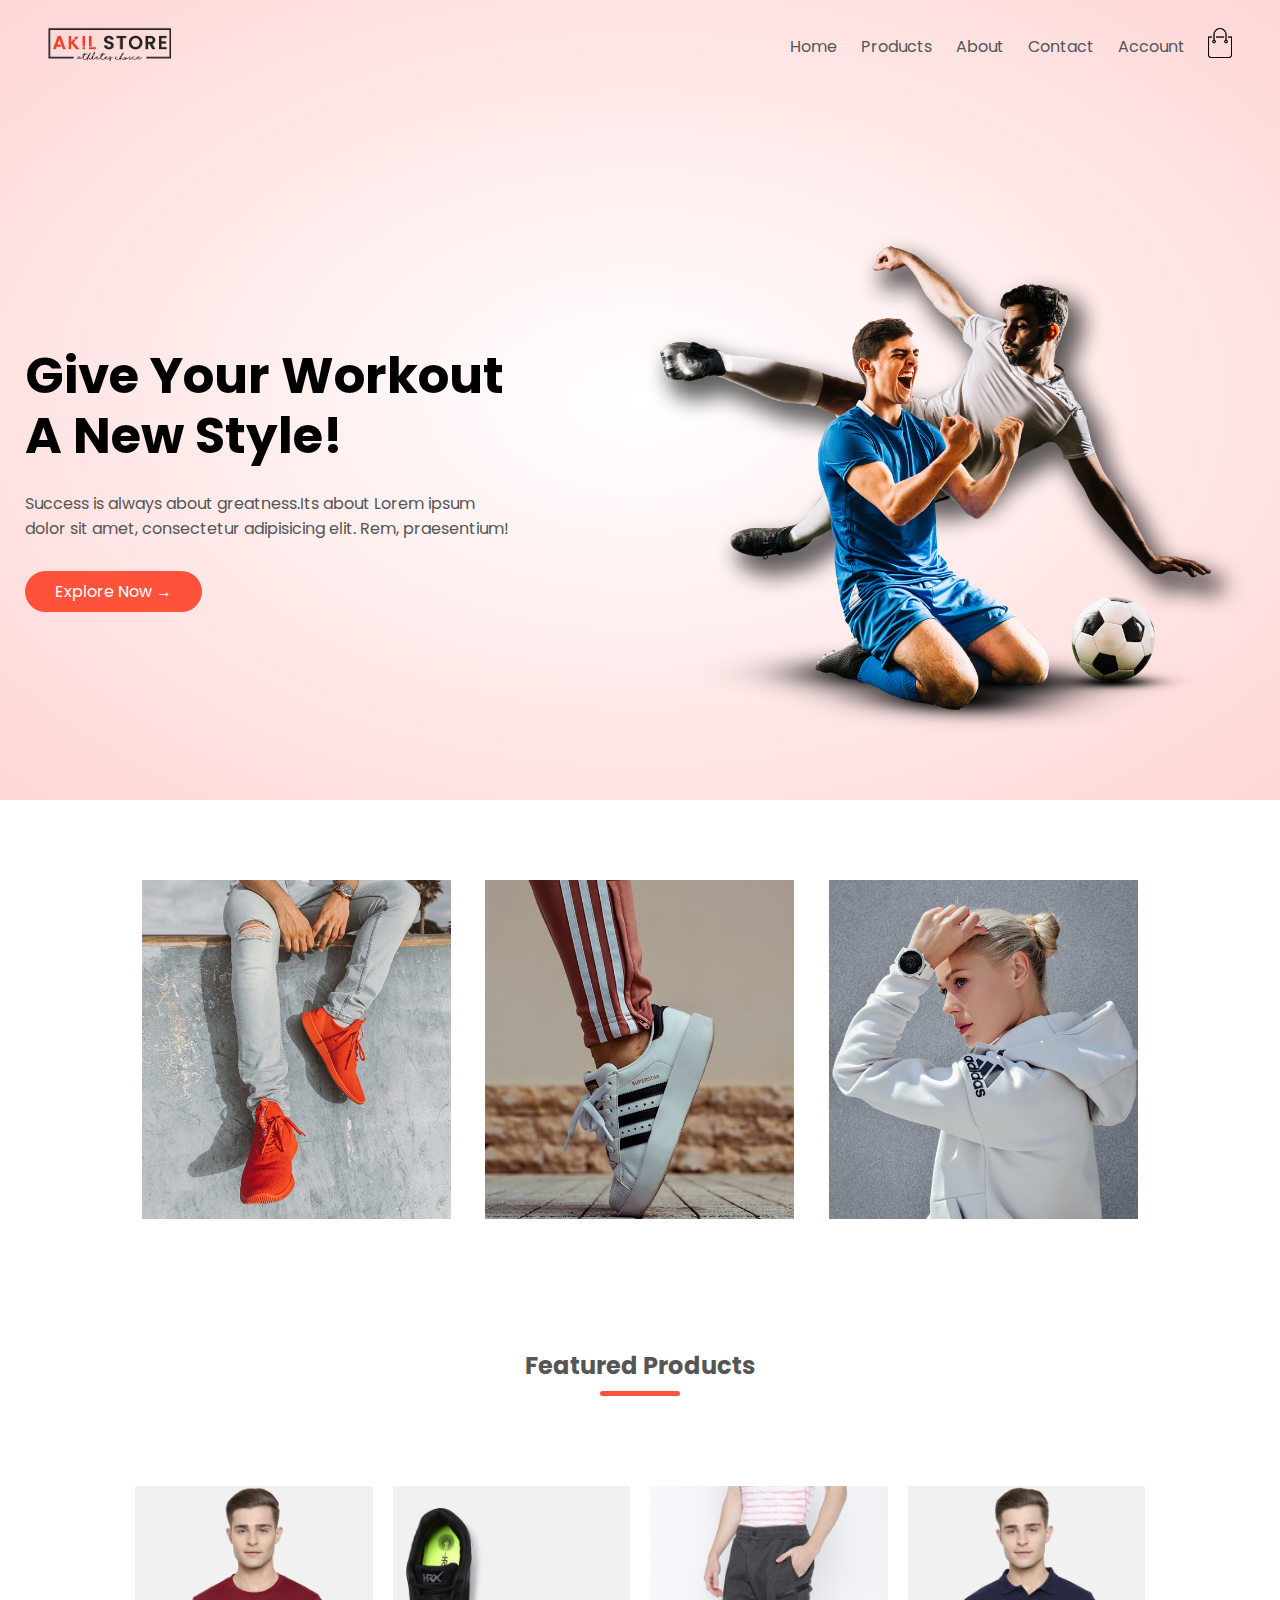
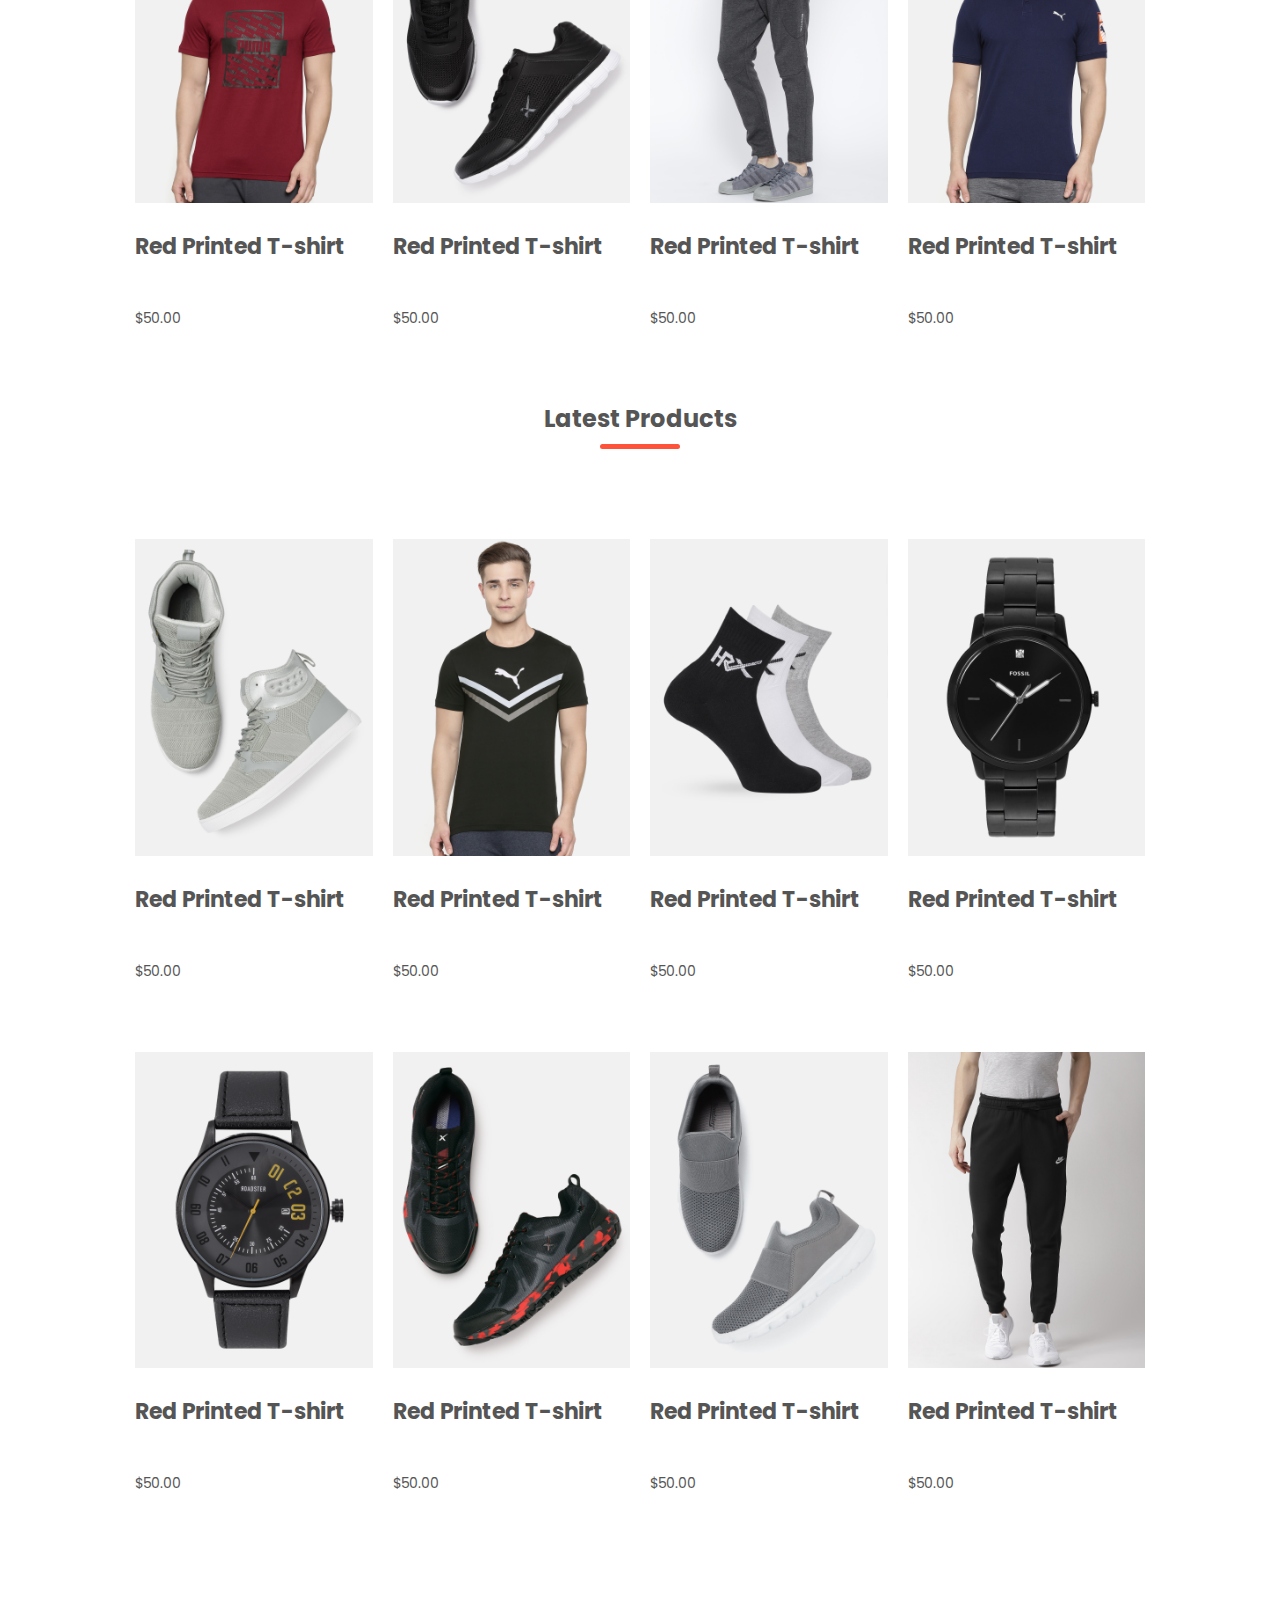
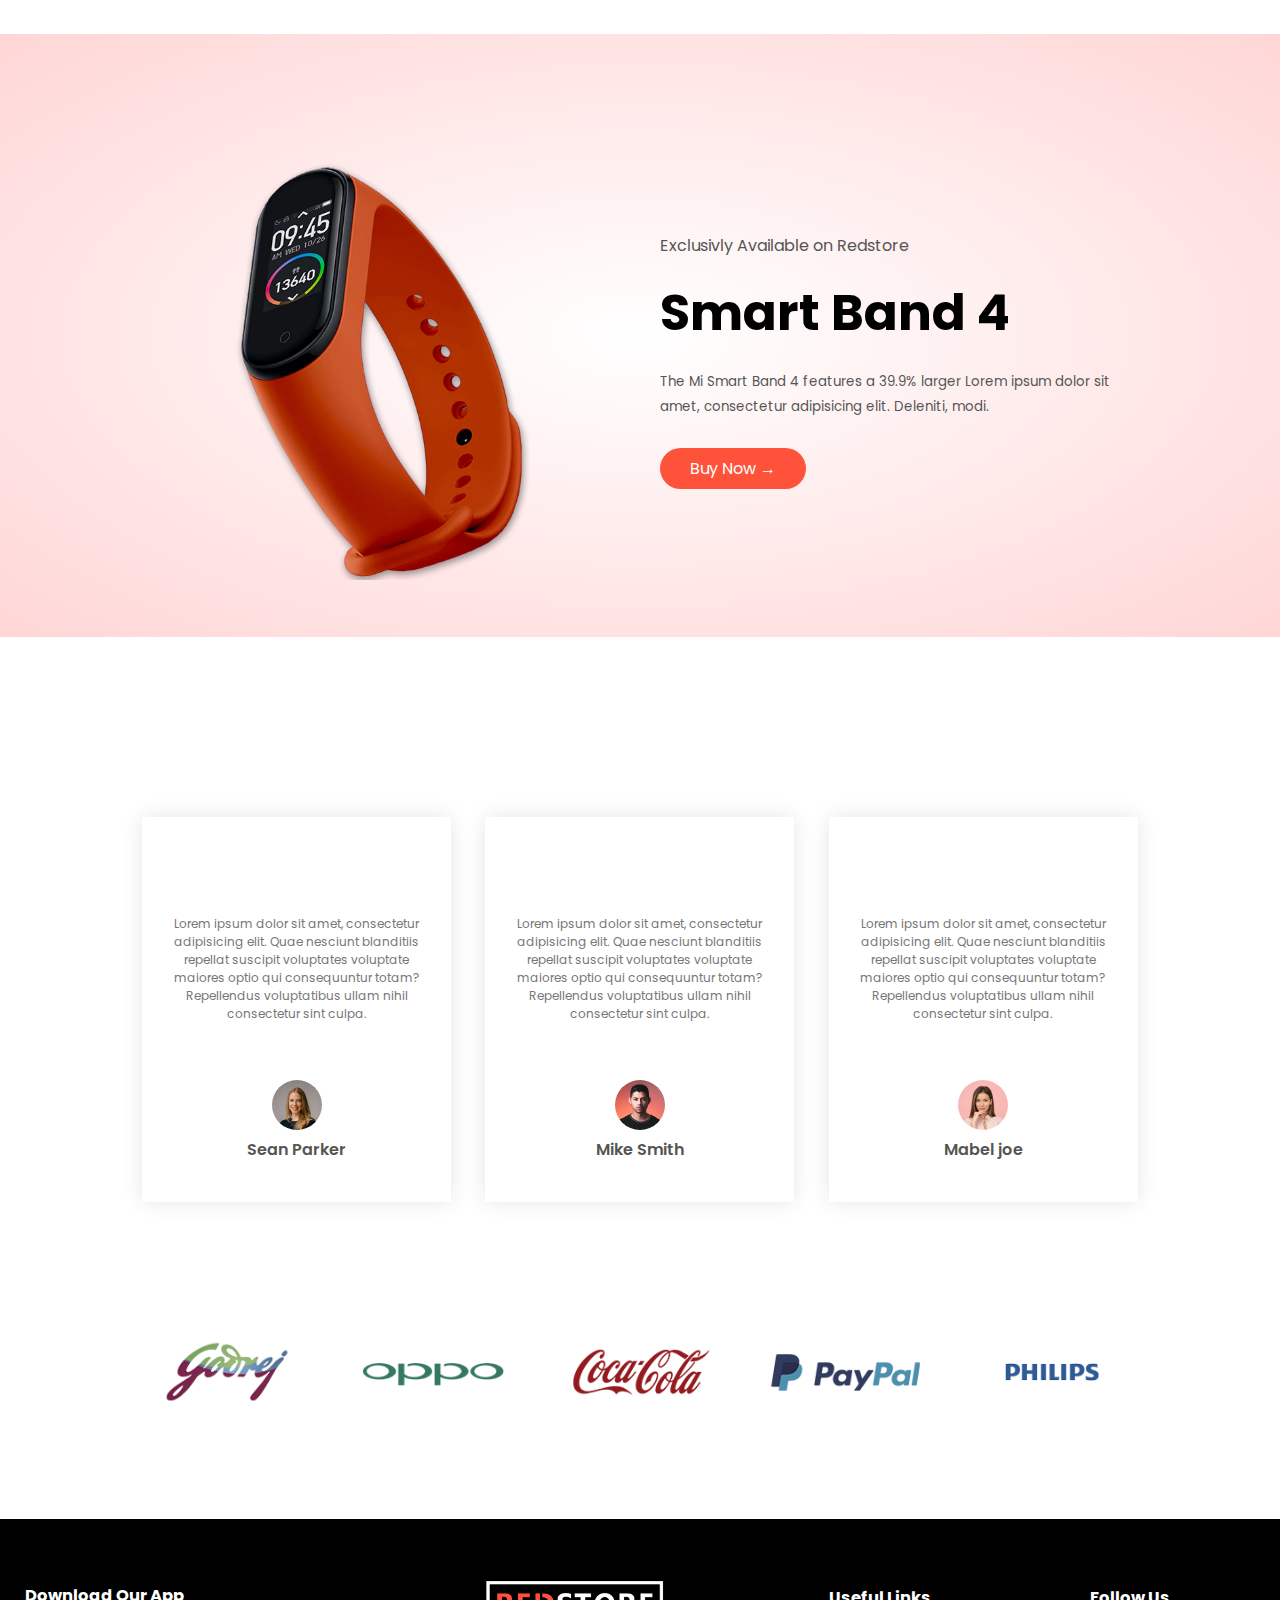
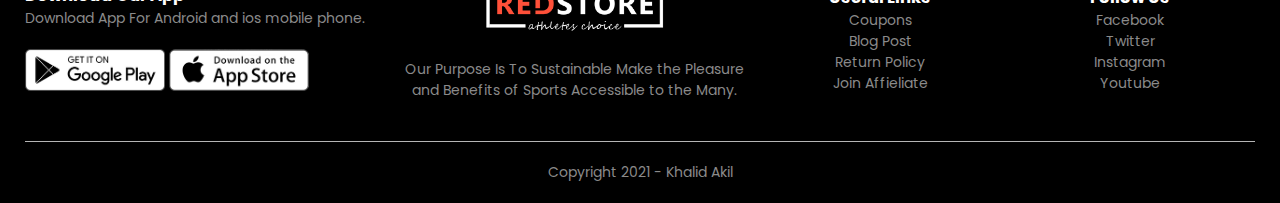
==== index.html @ bd8796bd "added" ====
<!DOCTYPE html>
<html lang="en">
<head>
  <meta charset="UTF-8">
  <meta name="viewport" content="width=device-width, initial-scale=1.0">
  <meta http-equiv="X-UA-Compatible" content="ie=edge">
  <title>E-commerce</title>
  <link rel="stylesheet" href="https://use.fontawesome.com/releases/v5.15.3/css/all.css" integrity="sha384-SZXxX4whJ79/gErwcOYf+zWLeJdY/qpuqC4cAa9rOGUstPomtqpuNWT9wdPEn2fk" crossorigin="anonymous">
  <link rel="stylesheet" href="style.css">
</head>
<body>
  <div class="header">
  <div class="container">
    <div class="navbar">
      <div class="logo">
        <a href="index.html"><img src="image/logo.png" width="130px"></a>
      </div>
      <nav>
        <ul id="menuItems">
          <li><a href="index.html">Home</a></li>
          <li><a href="products.html">Products</a></li>
          <li><a href="">About</a></li>
          <li><a href="">Contact</a></li>
          <li><a href="account.html">Account</a></li>
        </ul>
      </nav>
      <a href="card.html"><img src="image/cart.png" width="30px" height="30px"></a>
      <img src="image/menu.png" class="menu-icon" onclick="menutoggle()">
    </div>
    <div class="row">
      <div class="col-2">
        <h1>Give Your Workout<br> A New Style!</h1>
        <p>Success is always about greatness.Its about Lorem ipsum<br> dolor sit amet, consectetur adipisicing elit. Rem, praesentium!</p>
        <a href="#" class="btn">Explore Now &#8594;</a>
      </div>
      <div class="col-2">
        <img src="image/image1.png" alt="">
      </div>
    </div>
  </div>
</div>
<!-- featured catagories -->
  <div class="categories">
    <div class="small-container">
      <div class="row">
        <div class="col-3">
          <img src="image/category-1.jpg">
        </div>
        <div class="col-3">
          <img src="image/category-2.jpg" alt="">
        </div>
        <div class="col-3">
          <img src="image/category-3.jpg" alt="">
        </div>
      </div>
    </div>
  </div>
  <!-- featured products -->
  <div class="small-container">
    <h2 class="title">Featured Products</h2>
    <div class="row">
      <div class="col-4">
        <a href="products-details.html"><img src="image/product-1.jpg" alt=""></a>
        <h4>Red Printed T-shirt</h4>
        <div class="rating">
          <i class="fa fa-star"></i>
          <i class="fa fa-star"></i>
          <i class="fa fa-star"></i>
          <i class="fa fa-star"></i>
          <i class="far fa-star"></i>
        </div>
        <p>$50.00</p>
      </div>
        <div class="col-4">
          <a href="products-details.html"><img src="image/product-2.jpg" alt=""></a>
          <h4>Red Printed T-shirt</h4>
          <div class="rating">
            <i class="fa fa-star"></i>
            <i class="fa fa-star"></i>
            <i class="fa fa-star"></i>
            <i class="fas fa-star-half-alt"></i>
            <i class="far fa-star"></i>
          </div>
          <p>$50.00</p>
        </div>
          <div class="col-4">
            <a href="products-details.html"><img src="image/product-3.jpg" alt=""></a>
            <h4>Red Printed T-shirt</h4>
            <div class="rating">
              <i class="fa fa-star"></i>
              <i class="fa fa-star"></i>
              <i class="fa fa-star"></i>
              <i class="fa fa-star"></i>
              <i class="far fa-star"></i>
            </div>
            <p>$50.00</p>
          </div>
            <div class="col-4">
              <a href="products-details.html"><img src="image/product-4.jpg" alt=""></a>
              <h4>Red Printed T-shirt</h4>
              <div class="rating">
                <i class="fa fa-star"></i>
                <i class="fa fa-star"></i>
                <i class="fa fa-star"></i>
                <i class="fas fa-star-half-alt"></i>
                <i class="far fa-star"></i>
              </div>
              <p>$50.00</p>
            </div>
    </div>
    <h2 class="title">Latest Products</h2>
    <div class="row">
      <div class="col-4">
        <a href="products-details.html"><img src="image/product-5.jpg" alt=""></a>
        <h4>Red Printed T-shirt</h4>
        <div class="rating">
          <i class="fa fa-star"></i>
          <i class="fa fa-star"></i>
          <i class="fa fa-star"></i>
          <i class="fa fa-star"></i>
          <i class="far fa-star"></i>
        </div>
        <p>$50.00</p>
      </div>
        <div class="col-4">
          <a href="products-details.html"><img src="image/product-6.jpg" alt=""></a>
          <h4>Red Printed T-shirt</h4>
          <div class="rating">
            <i class="fa fa-star"></i>
            <i class="fa fa-star"></i>
            <i class="fa fa-star"></i>
            <i class="fas fa-star-half-alt"></i>
            <i class="far fa-star"></i>
          </div>
          <p>$50.00</p>
        </div>
          <div class="col-4">
            <a href="products-details.html"><img src="image/product-7.jpg" alt=""></a>
            <h4>Red Printed T-shirt</h4>
            <div class="rating">
              <i class="fa fa-star"></i>
              <i class="fa fa-star"></i>
              <i class="fa fa-star"></i>
              <i class="fa fa-star"></i>
              <i class="far fa-star"></i>
            </div>
            <p>$50.00</p>
          </div>
            <div class="col-4">
              <a href="products-details.html"><img src="image/product-8.jpg" alt=""></a>
              <h4>Red Printed T-shirt</h4>
              <div class="rating">
                <i class="fa fa-star"></i>
                <i class="fa fa-star"></i>
                <i class="fa fa-star"></i>
                <i class="fas fa-star-half-alt"></i>
                <i class="far fa-star"></i>
              </div>
              <p>$50.00</p>
            </div>
    </div>
    <div class="row">
      <div class="col-4">
        <a href="products-details.html"><img src="image/product-9.jpg" alt=""></a>
        <h4>Red Printed T-shirt</h4>
        <div class="rating">
          <i class="fa fa-star"></i>
          <i class="fa fa-star"></i>
          <i class="fa fa-star"></i>
          <i class="fa fa-star"></i>
          <i class="far fa-star"></i>
        </div>
        <p>$50.00</p>
      </div>
        <div class="col-4">
          <a href="products-details.html"><img src="image/product-10.jpg" alt=""></a>
          <h4>Red Printed T-shirt</h4>
          <div class="rating">
            <i class="fa fa-star"></i>
            <i class="fa fa-star"></i>
            <i class="fa fa-star"></i>
            <i class="fas fa-star-half-alt"></i>
            <i class="far fa-star"></i>
          </div>
          <p>$50.00</p>
        </div>
          <div class="col-4">
            <a href="products-details.html"><img src="image/product-11.jpg" alt=""></a>
            <h4>Red Printed T-shirt</h4>
            <div class="rating">
              <i class="fa fa-star"></i>
              <i class="fa fa-star"></i>
              <i class="fa fa-star"></i>
              <i class="fa fa-star"></i>
              <i class="far fa-star"></i>
            </div>
            <p>$50.00</p>
          </div>
            <div class="col-4">
              <a href="products-details.html"><img src="image/product-12.jpg" alt=""></a>
              <h4>Red Printed T-shirt</h4>
              <div class="rating">
                <i class="fa fa-star"></i>
                <i class="fa fa-star"></i>
                <i class="fa fa-star"></i>
                <i class="fas fa-star-half-alt"></i>
                <i class="far fa-star"></i>
              </div>
              <p>$50.00</p>
            </div>
    </div>
  </div>
  <!-- offer -->
  <div class="offer">
    <div class="small-container">
      <div class="row">
        <div class="col-2">
          <img src="image/exclusive.png" class="offer-img">
        </div>
        <div class="col-2">
          <p>Exclusivly Available on Redstore</p>
          <h1>Smart Band 4</h1>
          <small>The Mi Smart Band 4 features a 39.9% larger
            Lorem ipsum dolor sit amet, consectetur
            adipisicing elit. Deleniti, modi.</small>
            <a href="" class="btn">Buy Now &#8594;</a>
        </div>
      </div>
    </div>
  </div>

<!---  testimnonial -------->
  <div class="testimonial">
    <div class="small-container">
      <div class="row">
        <div class="col-3">
          <i class="fa fa-quote-left"></i>
          <p>Lorem ipsum dolor sit amet, consectetur
             adipisicing elit. Quae nesciunt blanditiis
              repellat suscipit voluptates voluptate maiores
              optio qui consequuntur totam? Repellendus
              voluptatibus ullam nihil consectetur sint culpa.
          </p>
          <div class="rating">
            <i class="fa fa-star"></i>
            <i class="fa fa-star"></i>
            <i class="fa fa-star"></i>
            <i class="fa fa-star"></i>
            <i class="far fa-star"></i>
          </div>
          <img src="image/user-1.png">
          <h3>Sean Parker</h3>
        </div>
        <div class="col-3">
          <i class="fa fa-quote-left"></i>
          <p>Lorem ipsum dolor sit amet, consectetur
             adipisicing elit. Quae nesciunt blanditiis
              repellat suscipit voluptates voluptate maiores
              optio qui consequuntur totam? Repellendus
              voluptatibus ullam nihil consectetur sint culpa.
          </p>
          <div class="rating">
            <i class="fa fa-star"></i>
            <i class="fa fa-star"></i>
            <i class="fa fa-star"></i>
            <i class="fa fa-star"></i>
            <i class="far fa-star"></i>
          </div>
          <img src="image/user-2.png">
          <h3>Mike Smith</h3>
        </div>
        <div class="col-3">
          <i class="fa fa-quote-left"></i>
          <p>Lorem ipsum dolor sit amet, consectetur
             adipisicing elit. Quae nesciunt blanditiis
              repellat suscipit voluptates voluptate maiores
              optio qui consequuntur totam? Repellendus
              voluptatibus ullam nihil consectetur sint culpa.
          </p>
          <div class="rating">
            <i class="fa fa-star"></i>
            <i class="fa fa-star"></i>
            <i class="fa fa-star"></i>
            <i class="fa fa-star"></i>
            <i class="far fa-star"></i>
          </div>
          <img src="image/user-3.png">
          <h3>Mabel joe</h3>
        </div>
      </div>
    </div>
  </div>
<!-- brands -->
<div class="brands">
  <div class="small-container">
    <div class="row">
      <div class="col-5">
        <img src="image/logo-godrej.png" alt="">
      </div>
      <div class="col-5">
        <img src="image/logo-oppo.png" alt="">
      </div>
      <div class="col-5">
        <img src="image/logo-coca-cola.png" alt="">
      </div>
      <div class="col-5">
        <img src="image/logo-paypal.png" alt="">
      </div>
      <div class="col-5">
        <img src="image/logo-philips.png" alt="">
      </div>
    </div>
  </div>
</div>
<!---footer -->
  <div class="footer">
    <div class="container">
      <div class="row">
        <div class="footer-col-1">
          <h3>Download Our App</h3>
          <p>Download App For Android and ios mobile phone.</p>
          <div class="app-logo">
            <img src="image/play-store.png" alt="">
            <img src="image/app-store.png" alt="">
          </div>
        </div>
        <div class="footer-col-2">
          <img src="image/logo-white.png" alt="">
          <p>Our Purpose Is To Sustainable Make the Pleasure and Benefits of Sports Accessible to the Many.</p>
        </div>
        <div class="footer-col-3">
          <h3>Useful Links</h3>
          <ul>
            <li>Coupons</li>
            <li>Blog Post</li>
            <li>Return Policy</li>
            <li>Join Affieliate</li>
          </ul>
        </div>
        <div class="footer-col-4">
          <h3>Follow Us</h3>
          <ul>
            <li>Facebook</li>
            <li>Twitter</li>
            <li>Instagram</li>
            <li>Youtube</li>
          </ul>
        </div>
      </div>
      <hr>
      <p class="copyright">Copyright 2021 - Khalid Akil</p>
    </div>
  </div>

  <!-- js for toggle menu -->
    <script>
      var MenuItems = document.getElementById("menuItems");
      MenuItems.style.maxHeight = "0px";

      function menutoggle(){
        if(MenuItems.style.maxHeight == "0px"){
          MenuItems.style.maxHeight = "200px";
        }
        else{
          MenuItems.style.maxHeight = "0px";
        }
      }

    </script>
</body>
</html>
---- style.css ----
@import url('https://fonts.googleapis.com/css2?family=Poppins:wght@100;200;300;400;500;600;700;800&display=swap');
*{
  margin: 0;
  padding: 0;
  box-sizing: border-box;
  text-decoration: none;
  list-style: none;
  font-family: 'Poppins', sans-serif;
}
.navbar{
  display: flex;
  align-items: center;
  padding: 20px;
}
nav{
  flex: 1;
  text-align: right;
}
nav ul{
  display: inline-block;
}
nav ul li{
  display: inline-block;
  margin-right: 20px;
}
nav ul li a{
  color: #555;
}
p{
  color: #555;
}
.container{
  max-width: 1300px;
  margin: auto;
  padding-left: 25px;
  padding-right: 25px;
}
.row{
  display: flex;
  align-items: center;
  flex-wrap: wrap;
  justify-content: space-around;
}
.col-2{
  flex-basis: 50%;
  min-width: 300px;
}
.col-2 img{
  max-width: 100%;
  padding: 50px 0;
}
.col-2 h1{
  font-size: 50px;
  line-height: 60px;
  margin: 25px 0;
}
.btn{
  display: inline-block;
  background: #ff523b;
  color:#fff;
  padding: 8px 30px;
  margin: 30px 0;
  border-radius: 30px;
  transition: .5s;
}
.btn:hover{
  background: #563434;
}
.header{
  background: radial-gradient(#fff,#ffd6d6);
}
.header .row{
  margin-top: 70px;
}
.categories{
  margin: 70px 0;
}
.col-3{
  flex-basis: 30%;
  min-width: 250px;
  margin-bottom: 30px;
}
.col-3 img{
  width: 100%;
}
.small-container{
  max-width: 1080px;
  margin: auto;
  padding-left: 25px;
  padding-right: 25px;
}
.col-4{
  flex-basis: 25%;
  padding: 10px;
  min-width: 200px;
  margin-bottom: 50px;
  transition: .5s;
}
.col-4 img{
  width:100%;
}
.title{
  text-align: center;
  margin: 0 auto 80px;
  position: relative;
  line-height: 60px;
  color:#555;
}
.title::after{
  content: '';
  background: #ff523b;
  width: 80px;
  height: 5px;
  border-radius: 5px;
  position: absolute;
  bottom:0;
  left:50%;
  transform: translateX(-50%);
}
h4{
  color: #555;
  font-weight: normal;
}
.col-4 p{
  font-size: 14px;
}
.rating .fa,.far,.fas{
  color: #ff523b;
}
.col-4:hover{
  transform: translateY(-5px);
}
        /* ----offer---- */
.offer{
  background: radial-gradient(#fff,#ffd6d6);
  margin-top: 80px;
  padding: 30px 0;
}
.col-2 .offer-img{
  padding: 50px;
}
small{
  color:#555;
}
/* ---testimonial--- */
.testimonial{
  padding-top: 100px;
}
.testimonial .col-3{
  text-align: center;
  padding: 40px 20px;
  box-shadow: 0 0 20px 0px rgba(0,0,0,0.1);
  cursor: pointer;
  transition: .5s;
}
.testimonial .col-3 img{
  width: 50px ;
  margin-top: 20px;
  border-radius: 50%;
}
.testimonial .col-3:hover{
  transform: translateY(-10px);
}
.fa.fa-quote-left{
  font-size: 30px;
  color:#ff523b;
}
.col-3 p{
  font-size: 12px;
  margin: 12px 0;
  color: #777;
}
.testimonial .col-3 h3{
  font-weight: 600;
  color: #555;
  font-size: 16px;
}
/* -------brands------ */
.brands{
  margin: 100px auto;
}
.col-5{
  width: 160px;
}
.col-5 img{
  width: 100%;
  cursor: pointer;
  filter: grayscale(50%);
}
.col-5 img:hover{
  filter: grayscale(0);
}
/* --foter-- */
.footer{
  background: #000;
  color: #8a8a8a;
  font-size: 14px;
  padding: 60px 0 20px;
}
.footer p{
  color: #8a8a8a;
}
.footer h3{
  color: #fff;
}
.footer-col-1,.footer-col-2,.footer-col-3,.footer-col-4{
  min-width: 250px;
  margin-bottom: 20px;
}
.footer-col-1{
  flex-basis: 30%;
}
.footer-col-1{
  flex-basis: 30%;
}
.footer-col-2{
  flex: 1;
  text-align: center;
}
.footer-col-2 img{
  width: 180px;
  margin-bottom: 20px;
}
.footer-col-3,.footer-col-4{
  flex-basis: 12%;
  text-align: center;
}
ul{
  list-style-type: none;
}
.app-logo{
  margin-top: 20px;
}
.app-logo img{
  width: 140px;
}
 .footer hr{
  border: none;
  background: #b5b5b5;
  height: 1px;
  margin: 20px 0;
}
.copyright{
  text-align: center;
}
.menu-icon{
  width: 28px;
  margin-left: 20px;
  display: none;
}
/* all products page */
.row-2{
  justify-content: space-between;
  margin: 100px auto 50px;
}
select{
  border:1px solid #ff523b;
  padding: 5px;
}
.page-btn{
  margin: 0 auto 80px;
}
.page-btn span{
  display: inline-block;
  border: 1px solid #ff523b;
  margin-left: 10px;
  width: 40px;
  height: 40px;
  text-align: center;
  line-height: 40px;
  cursor: pointer;
}
.page-btn span:hover{
  background: #ff523b;
  color: #fff;
}

/* -------single product details -------- */

.small-container{
  margin-top: 80px;
}
.small-container .col-2 img{
  padding: 0px;
}
.small-container .col-2 {
  padding: 20px;
}
.small-container h4{
  margin: 20px 0;
  font-size: 22px;
  font-weight: bold;
}
.small-container select{
  display: block;
  padding: 10px;
  margin-top: 20px;
}
.small-container input{
  width: 50px;
  height: 40px;
  padding-left: 10px;
  font-size: 20px;
  margin-right: 10px;
  border: 1px solid #ff523b;
}
input:focus{
  outline: none;
}
.small-container .fa{
  color: #ff523b;
  margin-left: 10px;
}
.small-img-row{
  display: flex;
  justify-content: space-between;
}
.small-img-col{
flex-basis: 24%;
}
/* ---media query for menu */

/* cart items */
.cart-page{
  margin: 80px auto;
}
table{
  width: 100%;
  border-collapse: collapse;
}
.cart-info{
  display: flex;
  flex-wrap: wrap;
}
th{
  text-align: left;
  padding: 5px;
  color:#fff;
  background: #ff523b;
  font-weight: normal;
}
td{
  padding: 10px 5px;
}
td input{
  width: 40px;
  height: 30px;
  padding: 5px;
}
td a{
  color:#ff523b;
  font-size: 12px;
}
td img{
  width: 80px;
  height: 80px;
  margin-right: 10px;

}
.total-price{
  display: flex;
  justify-content: flex-end;
}
.total-price table{
  border-top: 3px solid #ff523b;
  width: 100%;
  max-width: 400px;
}
td:last-child{
  text-align: right;
}
th:last-child{
  text-align: right;
}
/* account page */
.account-page{
  padding: 50px 0;
  background: radial-gradient(#fff,#ffd6d6);
}
.form-container{
  background: #fff;
  width: 300px;
  height: 400px;
  position: relative;
  text-align: center;
  padding: 20px 0;
  margin: auto;
  box-shadow: 0 0 20px 0px rgba(0,0,0,0.1);
  overflow:hidden;
}
.form-container span{
  font-weight: bold;
  padding: 0 10px;
  color: #555;
  cursor: pointer;
  width: 100px;
  display: inline-block;
}
.form-btn{
  display: inline-block;
}
.form-container form{
  max-width: 300px;
  padding: 0 20px;
  position: absolute;
  top: 130px;
  transition: transform 1s;

}
.form-container form input{
  width: 100%;
  height: 30px;
  margin: 10px 0;
  padding: 0 10px;
  border:1px solid #ccc;
}
.form-container form .btn{
  width: 100%;
  border: none;
  cursor: pointer;
  margin: 10px 0;
}
.form-container form:focus{
  outline: none;
}
#LoginForm{
  left: -300px;
}
#RegForm{
  left: 0;
}
.form-container form a{
  font-size: 12px;
}
.form-container .form-btn hr{
  width: 100px;
  border:none;
  background: #ff523b;
  height: 3px;
  margin-top: 8px;
  transform: translateX(100px);
  transition: transform 1s;
}













@media only screen and (max-width:800px) {
  nav ul{
    position: absolute;
    top:70px;
    left: 0;
    background: #333;
    width: 100%;
    overflow: hidden;
    transition: .5s;
  }
  nav ul li{
    display: block;
    margin-right: 50px;
    margin-top: 10px;
    margin-bottom: 10px;
  }
  nav ul li a{
    color: #fff;
  }
  .menu-icon{
    display: block;
    cursor: pointer;
  }

}

/* media query for less then 600 screen size */

@media (max-width:600px) {
  .row{
    text-align: center;
  }
  .col-2, .col-3, .col-4{
    flex-basis: 100%;
  }
  .single-product .col-2 {
    text-align: left;
  }
  .cart-info p{
    display: none;
  }
}
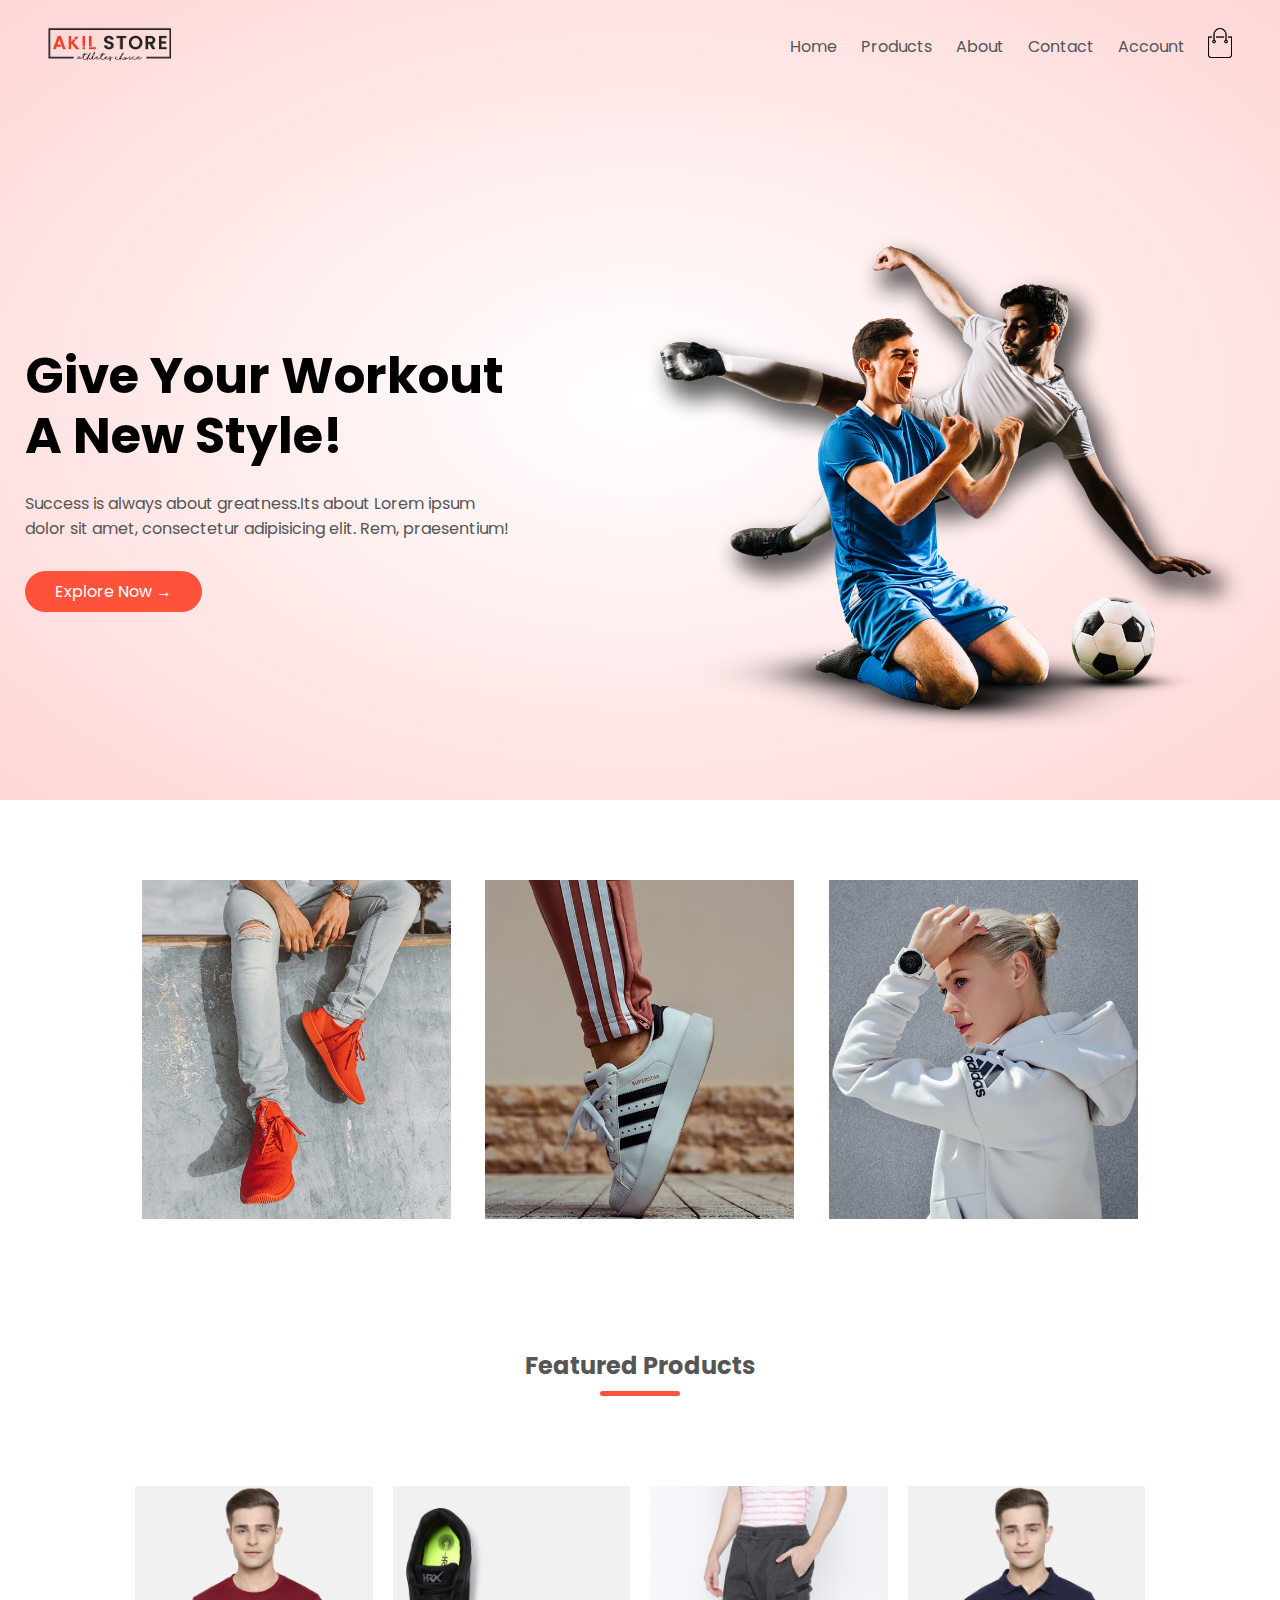
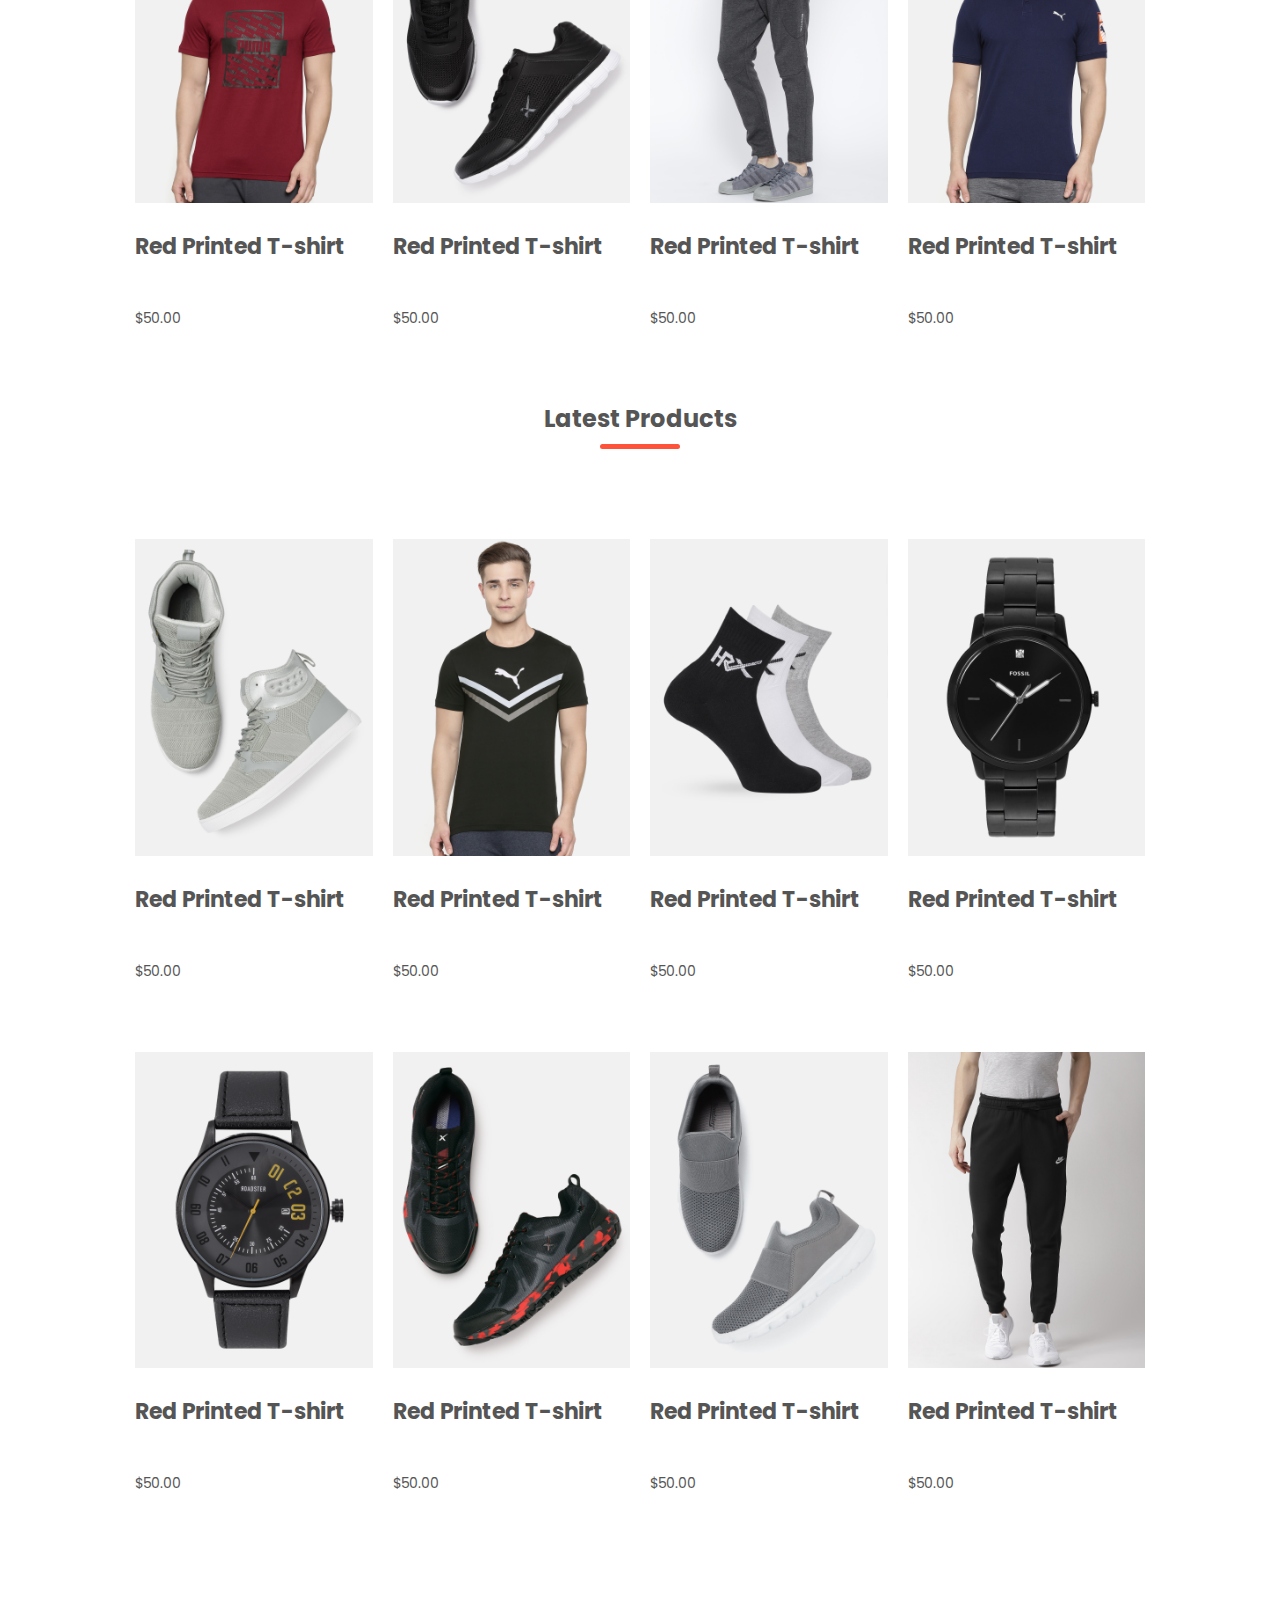
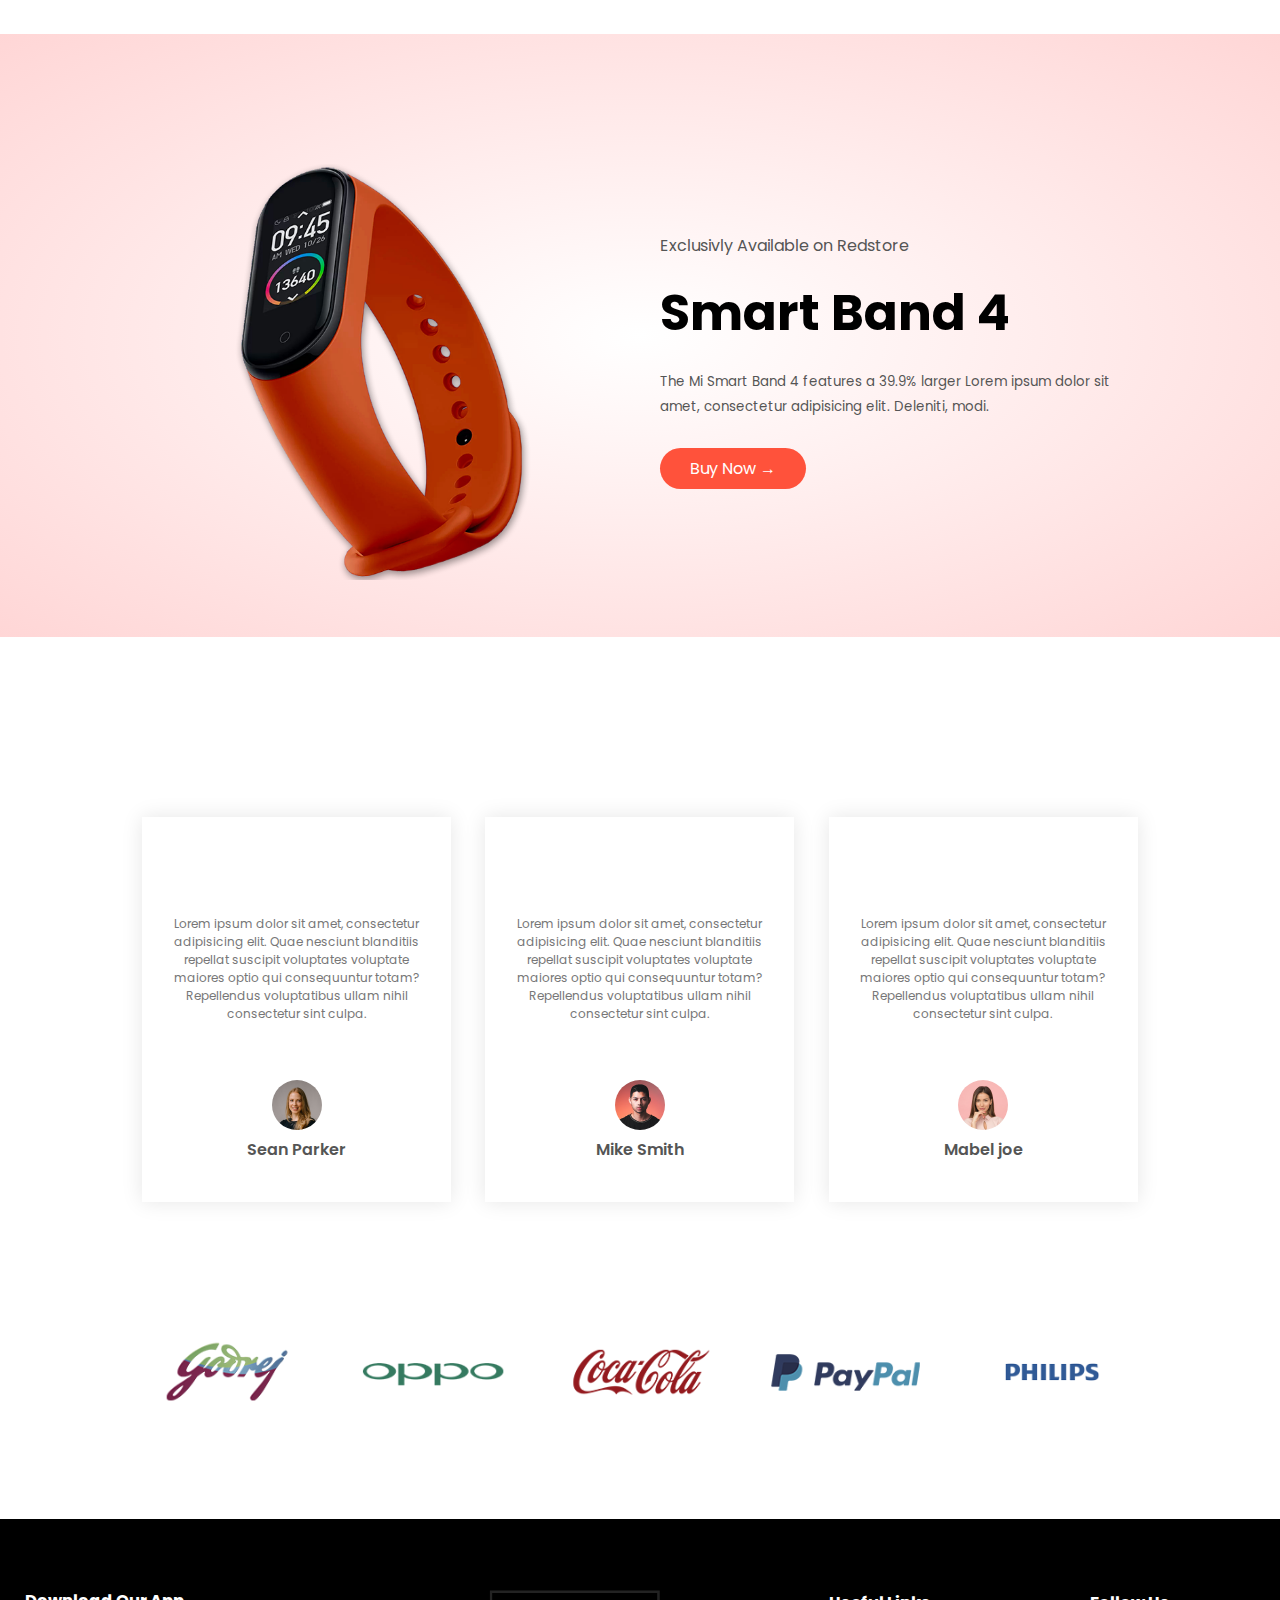
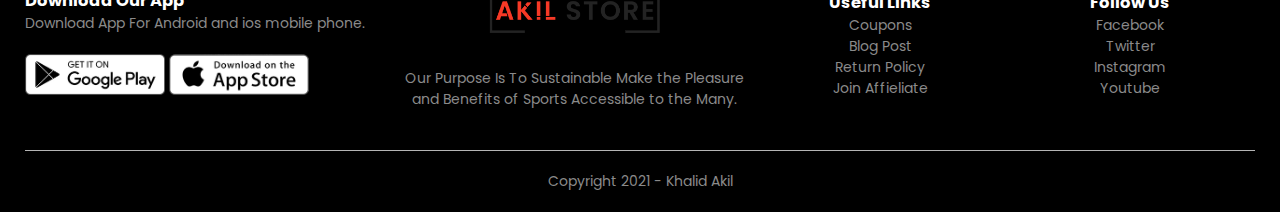
==== commit 1e9f6019: "Update index.html" ====
--- a/index.html
+++ b/index.html
@@ -325,7 +325,7 @@
           </div>
         </div>
         <div class="footer-col-2">
-          <img src="image/logo-white.png" alt="">
+          <img src="image/logo.png" alt="">
           <p>Our Purpose Is To Sustainable Make the Pleasure and Benefits of Sports Accessible to the Many.</p>
         </div>
         <div class="footer-col-3">
